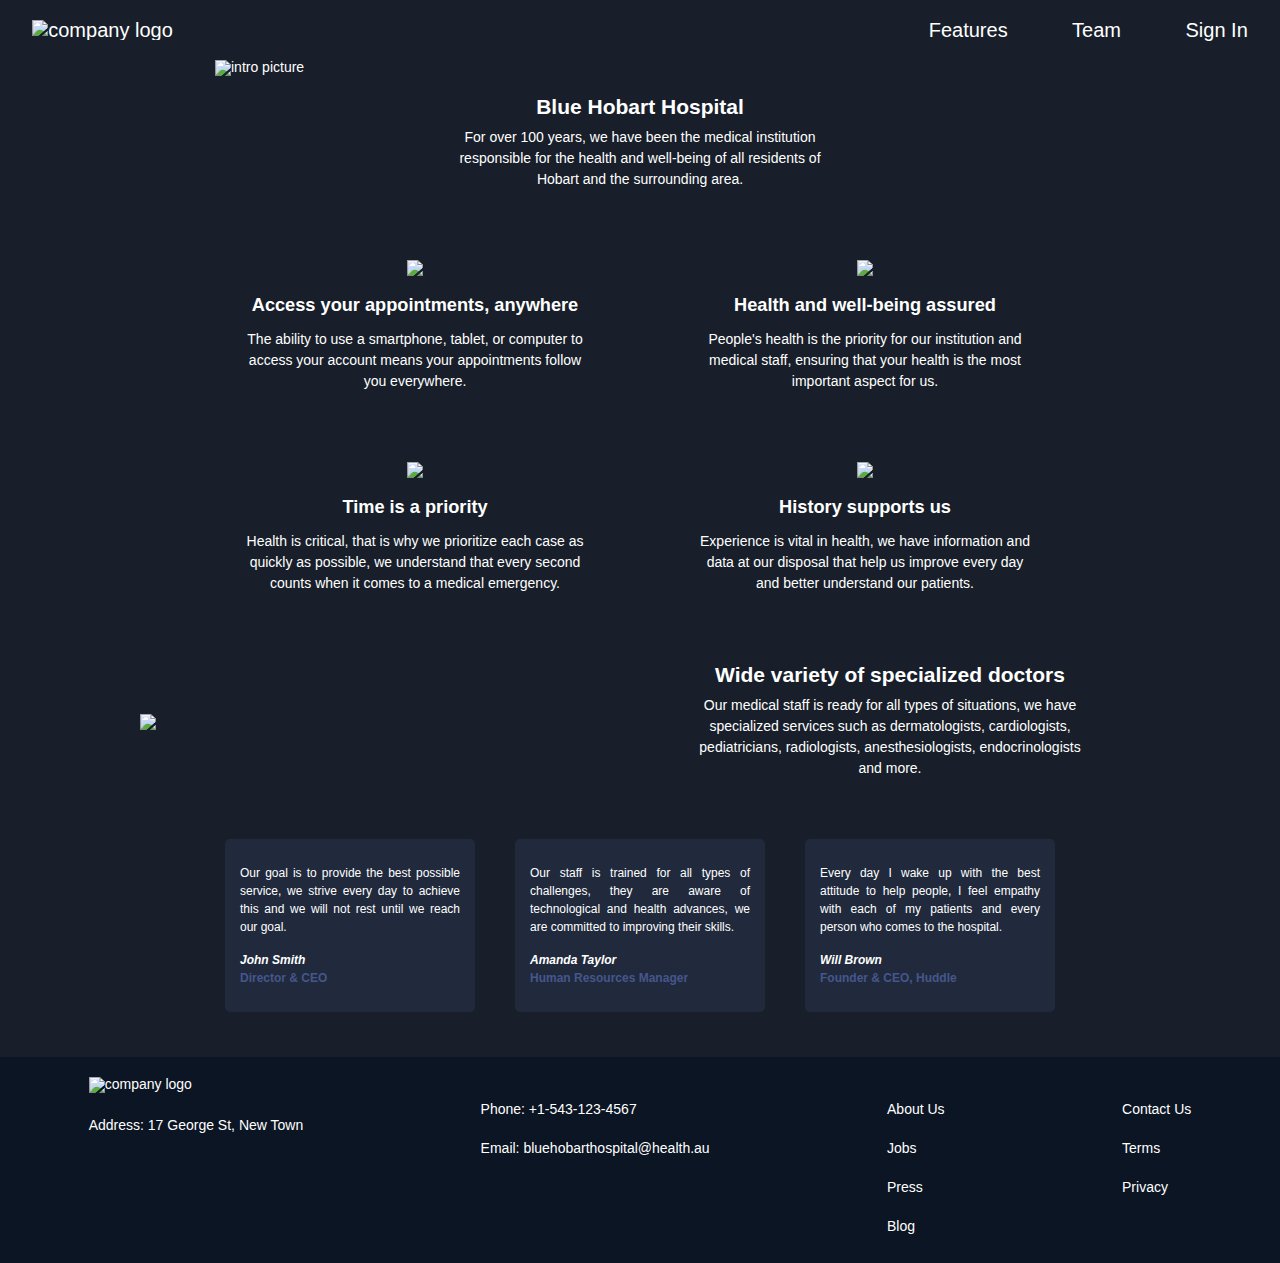
==== index.html @ 3e541d17 "Add files via upload" ====
<!DOCTYPE html>
<html lang="en">

<head>
  <meta charset="UTF-8">
  <meta name="viewport" content="width=device-width, initial-scale=1.0">
  <!-- displays site properly based on user's device -->
  <title>Homepage</title>
  <link href="stylesheet.css" rel="stylesheet">
  <link href="https://fonts.google.com/specimen/Raleway" rel="stylesheet">
  <link href="https://fonts.google.com/specimen/Open+Sans" rel="stylesheet">
</head>

<body>
  <nav>
    <p><img src="images/logo.svg" alt="company logo" class="logo"></p>
    <p class="nav_item">Features</p>
    <p class="nav_item">Team</p>
    <p class="nav_item">Sign In</p>
  </nav>

  <main>
    <header>
      <figure>
        <img src="images/hospital.png" alt="intro picture" class="main_images">
      </figure>

      <p class="headings">
        Blue Hobart Hospital
      </p>

      <p class="main_content">
        For over 100 years, we have been the medical institution responsible for
        the health and well-being of all residents of Hobart and the surrounding area.
      </p>
    </header>

    <section class="features">
      <div class="features_single">
        <figure>
          <img src="images/icon-access-anywhere.svg" class="second_images">
        </figure>
        <h1 class="second_headings">Access your appointments, anywhere</h1>
        <p class="second_content">
          The ability to use a smartphone, tablet, or computer to access your account means your
          appointments follow you everywhere.
        </p>
      </div>

      <div class="features_single">
        <figure>
          <img src="images/icon-security.svg" class="second_images">
        </figure>
        <h1 class="second_headings">Health and well-being assured</h1>
        <p class="second_content">
          People's health is the priority for our institution and medical staff, ensuring that
          your health is the most important aspect for us.
        </p>
      </div>

      <div class="features_single">
        <figure>
          <img src="images/icon-collaboration.svg" class="second_images">
        </figure>
        <h1 class="second_headings">Time is a priority</h1>
        <p class="second_content">
          Health is critical, that is why we prioritize each case as quickly as possible,
          we understand that every second counts when it comes to a medical emergency.
        </p>
      </div>

      <div class="features_single">
        <figure>
          <img src="images/icon-any-file.svg" class="second_images">
        </figure>
        <h1 class="second_headings">History supports us</h1>
        <p class="second_content">
          Experience is vital in health, we have information and data at our disposal that
          help us improve every day and better understand our patients.
        </p>
      </div>
    </section>

    <section class="doctors">
      <div class="doctors_picture">
        <figure>
          <img src="images/staff.png" class="main_images1">
        </figure>
      </div>
      <div class="doctors_information">
        <p class="headings">
          Wide variety of specialized doctors
        </p>
        <p class="main_content">
          Our medical staff is ready for all types of situations, we have specialized services
          such as dermatologists, cardiologists, pediatricians, radiologists, anesthesiologists,
          endocrinologists and more.
        </p>
        </di>
    </section>

    <section class="comments_section">
      <div class="comments">
        <p>
          Our goal is to provide the best possible service, we strive every day to achieve this
          and we will not rest until we reach our goal.
        </p>
        <div class="profile">
          <p class="author">John Smith</p>
          <p>Director & CEO</p>
        </div>
      </div>
      </div>

      <div class="comments">
        <p>
          Our staff is trained for all types of challenges, they are aware of technological and health
          advances, we are committed to improving their skills.
        </p>
        <div class="profile">
          <p class="author">Amanda Taylor</p>
          <p>Human Resources Manager</p>
        </div>
      </div>

      <div class="comments">
        <p>
          Every day I wake up with the best attitude to help people, I feel empathy with each of my
          patients and every person who comes to the hospital.
        </p>
        <div class="profile">
          <p class="author">Will Brown</p>
          <p>Founder & CEO, Huddle</p>
        </div>
      </div>
    </section>

  </main>

  <footer>
    <diV class="footer">
      <fig>
        <img src="images/logo.svg" alt="company logo" class="logo">
      </fig>
      <p class="footer_content">
        Address: 17 George St, New Town
      </p>
    </diV>

    <div class="footer">
      <p class="footer_content">Phone: +1-543-123-4567</p>
      <p class="footer_content">Email: bluehobarthospital@health.au</p>
    </div>

    <div class="footer">
      <p class="footer_content">About Us</p>
      <p class="footer_content">Jobs</p>
      <p class="footer_content">Press</p>
      <p class="footer_content">Blog</p>
    </div>

    <div class="footer">
      <p class="footer_content">Contact Us</p>
      <p class="footer_content">Terms</p>
      <p class="footer_content">Privacy</p>
    </div>
  </footer>


</body>

</html>
---- stylesheet.css ----
/* http://meyerweb.com/eric/tools/css/reset/ 
   v2.0 | 20110126
   License: none (public domain)
*/

html, body, div, span, applet, object, iframe,
h1, h2, h3, h4, h5, h6, p, blockquote, pre,
a, abbr, acronym, address, big, cite, code,
del, dfn, em, img, ins, kbd, q, s, samp,
small, strike, strong, sub, sup, tt, var,
b, u, i, center,
dl, dt, dd, ol, ul, li,
fieldset, form, label, legend,
table, caption, tbody, tfoot, thead, tr, th, td,
article, aside, canvas, details, embed, 
figure, figcaption, footer, header, hgroup, 
menu, nav, output, ruby, section, summary,
time, mark, audio, video {
	margin: 0;
	padding: 0;
	border: 0;
	font-size: 100%;
	font: inherit;
	vertical-align: baseline;
}
/* HTML5 display-role reset for older browsers */
article, aside, details, figcaption, figure, 
footer, header, hgroup, menu, nav, section {
	display: block;
}
body {
	line-height: 1;
}
ol, ul {
	list-style: none;
}
blockquote, q {
	quotes: none;
}
blockquote:before, blockquote:after,
q:before, q:after {
	content: '';
	content: none;
}
table {
	border-collapse: collapse;
	border-spacing: 0;
}

body {
    background-color: hsl(218, 28%, 13%);
    color: white;
    font-size: 14px;
    font-family: "Open Sans", sans-serif;
}

nav {
    display: flex;
    justify-content: space-around;
    align-items: center;
    font-size: 20px;
    font-family: "Raleway", sans-serif;
    font-weight: 400;
    padding-top: 20px;
}

nav p:nth-of-type(1) {
    width: 55%;
}


main {
    display: flex;
    flex-direction: column;
    align-items: center;
    margin: 20px 40px;
}

.main_images {
    display: block;
    margin-left: auto;
    margin-right: auto;
    width: 100%;
    margin-bottom: 20px;
}

.main_images1 {
    display: block;
    margin-left: auto;
    margin-right: auto;
    width: 100%;
    margin-bottom: 20px;
}

.headings {
    font-family: "Raleway", sans-serif;
    font-weight: 700;
    font-size: 1.5em;
    text-align: center;
}

.main_content {
    text-align: center;
    margin-top: 10px;
    margin-bottom: 70px;
    line-height: 1.5;
}

.second_images {
    display: block;
    margin-left: auto;
    margin-right: auto;
}

.second_headings {
    font-family: "Raleway", sans-serif;
    font-weight: 700;
    font-size: 1.3em;
    text-align: center;
    margin-top: 20px;
    margin-bottom: 15px;
}

.second_content {
    text-align: center;
    margin-bottom: 70px;
    line-height: 1.5;
}

.comments {
    background-color: hsl(219, 30%, 18%);
    width: 220px;
    border-radius: 5px;
    padding: 25px 15px;
    margin-bottom: 25px;
    font-size: 12px;
    line-height: 1.5;
    text-align: justify;
}

footer {
    background-color: hsl(216, 53%, 9%);
    width: 100%;
    margin: 0px;
}

.logo {
    width: 96px;
}

.profile {
    margin-top: 15px;
    color: #46568C;
    font-weight: bolder;
}

.author {
    color: white;
    font-style: italic;
}

footer {
    padding-bottom: 30px;
}

.footer {
    padding-top: 20px;
    margin-left: 40px;
    margin-right: 40px;
}

.footer_content {
    margin-top: 25px;
}

@media (min-width: 768px) {

    nav p:nth-of-type(1) {
        width: 65%;
    }

    main {
        display: flex;
        flex-direction: column;
        align-items: center;
        justify-content: center;
        margin-left: 0px;
        margin-right: 0px;
        width: 100%;
    }

    header {
        display: flex;
        flex-direction: column;
        align-items: center;
        justify-content: center;
    }

    .main_images {
        width: 850px;
    }

    .headings {
        width: 500px;
    }

    .main_content {
        width: 400px;
    }

    .features {
        display: flex;
        flex-direction: row;
        align-items: baseline;
        justify-content: space-between;
        width: 850px;
        flex-wrap: wrap;
    }

    .features_single {
        width: 400px;
        display: flex;
        flex-direction: column;
        align-items: center;
        justify-content: center;
    }

    .second_headings {
        width: 330px;
    }

    .second_content {
        width: 340px;
    }

    .main_images1 {
        margin-bottom: 0px;
        width: 500px;
    }

    .doctors {
   
        display: flex;
        flex-direction: row;
        align-items: center;
        margin-bottom: 60px;
 
    }

    div .main_content:nth-last-child(1) {
        margin-bottom: 0px;
    }

    .doctors_picture {
        
    }

    .doctors_information {
        display: flex;
        flex-direction: column;
        align-items: center;

    }

    .comments_section {
        display: flex;
        flex-direction: row;
        justify-content: space-around;
    }

    .comments {
        margin-right: 20px;
        margin-left: 20px;
    }

    footer {
        width: 100%;


        display: flex;
        justify-content: space-around;
    }

    

}

@media (max-width: 768px) and (min-width: 576px) {


    nav p:nth-of-type(1) {
        width: 65%;
    }

    main {
        width: 400px;
        display: flex;
        flex-direction: column;
        align-items: center;
        justify-content: center;
        margin-left: auto;
        margin-right: auto;
    }
}
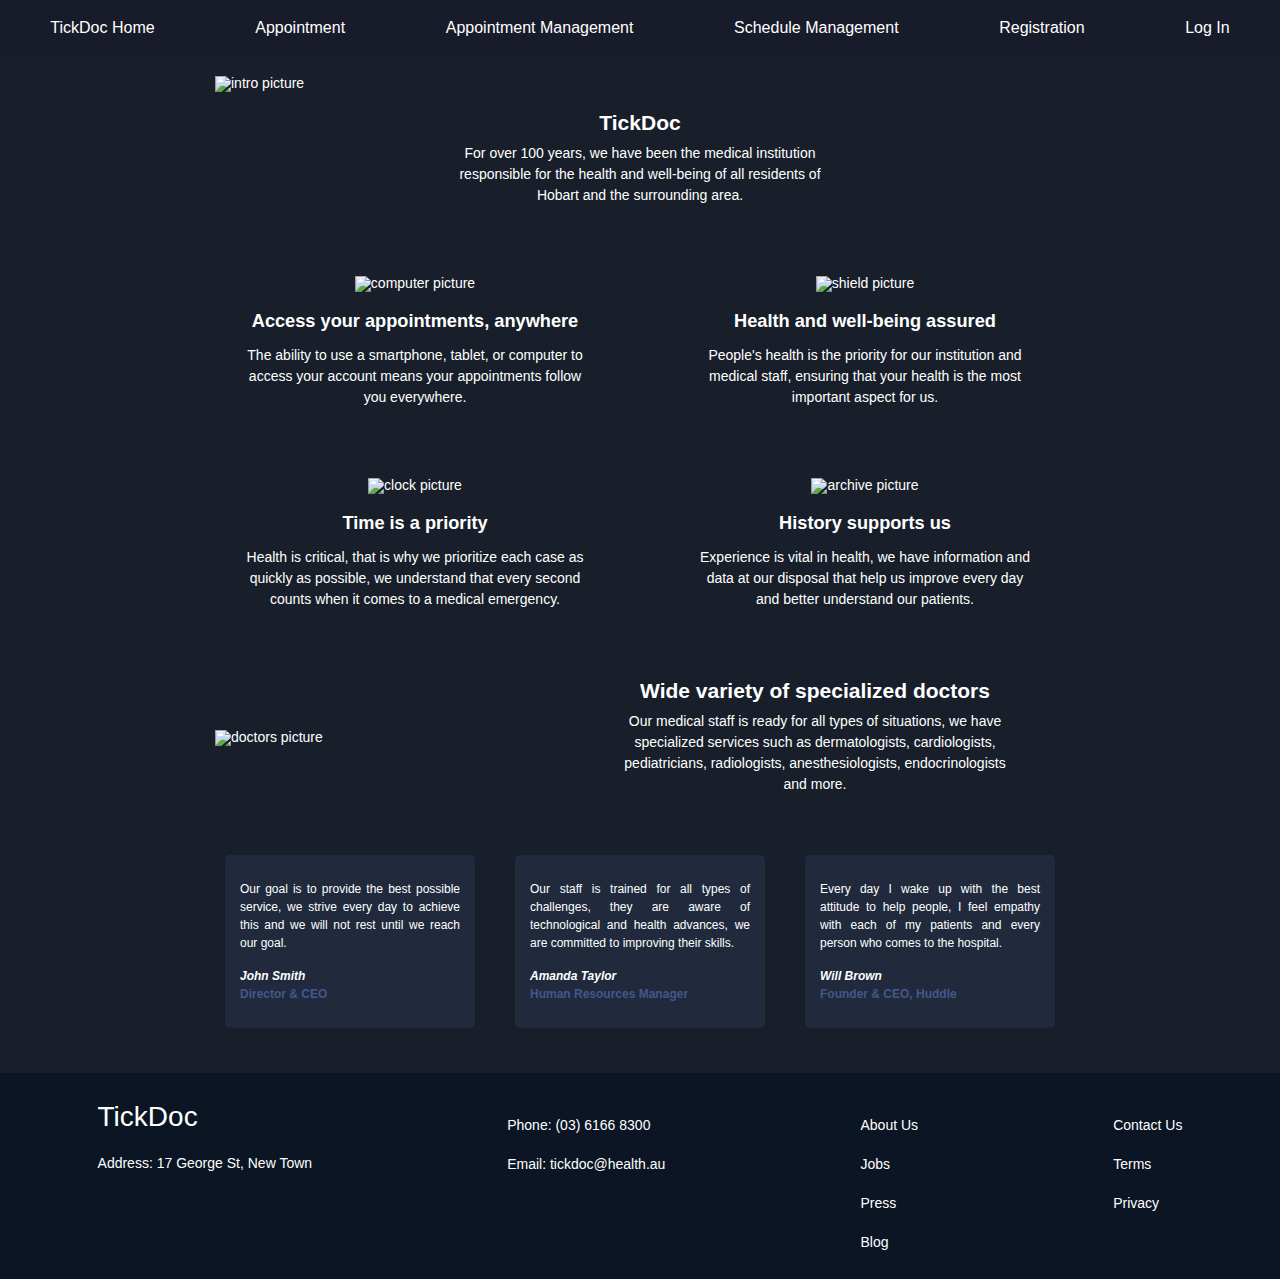
==== commit b7d1c4aa: "Add files via upload" ====
--- a/index.html
+++ b/index.html
@@ -4,7 +4,6 @@
 <head>
   <meta charset="UTF-8">
   <meta name="viewport" content="width=device-width, initial-scale=1.0">
-  <!-- displays site properly based on user's device -->
   <title>Homepage</title>
   <link href="stylesheet.css" rel="stylesheet">
   <link href="https://fonts.google.com/specimen/Raleway" rel="stylesheet">
@@ -13,10 +12,12 @@
 
 <body>
   <nav>
-    <p><img src="images/logo.svg" alt="company logo" class="logo"></p>
-    <p class="nav_item">Features</p>
-    <p class="nav_item">Team</p>
-    <p class="nav_item">Sign In</p>
+    <p class="nav_item"><a href="index.html">TickDoc Home</a></p>
+    <p class="nav_item"><a href="appointment_site.html">Appointment</a></p>
+    <p class="nav_item"><a href="appointment_management_patients.html">Appointment Management</a></p>
+    <p class="nav_item"><a href="appointment_schedule_management.html">Schedule Management</a></p>
+    <p class="nav_item"><a href="registration.html">Registration</a></p>
+    <p class="nav_item"><a href="login.html">Log In</a></p>
   </nav>
 
   <main>
@@ -26,7 +27,7 @@
       </figure>
 
       <p class="headings">
-        Blue Hobart Hospital
+        TickDoc
       </p>
 
       <p class="main_content">
@@ -38,7 +39,7 @@
     <section class="features">
       <div class="features_single">
         <figure>
-          <img src="images/icon-access-anywhere.svg" class="second_images">
+          <img src="images/icon-access-anywhere.svg" class="second_images" alt="computer picture">
         </figure>
         <h1 class="second_headings">Access your appointments, anywhere</h1>
         <p class="second_content">
@@ -49,7 +50,7 @@
 
       <div class="features_single">
         <figure>
-          <img src="images/icon-security.svg" class="second_images">
+          <img src="images/icon-security.svg" class="second_images" alt="shield picture">
         </figure>
         <h1 class="second_headings">Health and well-being assured</h1>
         <p class="second_content">
@@ -60,7 +61,7 @@
 
       <div class="features_single">
         <figure>
-          <img src="images/icon-collaboration.svg" class="second_images">
+          <img src="images/icon-collaboration.svg" class="second_images" alt="clock picture">
         </figure>
         <h1 class="second_headings">Time is a priority</h1>
         <p class="second_content">
@@ -71,7 +72,7 @@
 
       <div class="features_single">
         <figure>
-          <img src="images/icon-any-file.svg" class="second_images">
+          <img src="images/icon-any-file.svg" class="second_images" alt="archive picture">
         </figure>
         <h1 class="second_headings">History supports us</h1>
         <p class="second_content">
@@ -84,7 +85,7 @@
     <section class="doctors">
       <div class="doctors_picture">
         <figure>
-          <img src="images/staff.png" class="main_images1">
+          <img src="images/staff.png" class="main_images1" alt="doctors picture">
         </figure>
       </div>
       <div class="doctors_information">
@@ -139,17 +140,17 @@
 
   <footer>
     <diV class="footer">
-      <fig>
-        <img src="images/logo.svg" alt="company logo" class="logo">
-      </fig>
+      <p class="tickDoc_footer">
+        TickDoc
+      </p>
       <p class="footer_content">
         Address: 17 George St, New Town
       </p>
     </diV>
 
     <div class="footer">
-      <p class="footer_content">Phone: +1-543-123-4567</p>
-      <p class="footer_content">Email: bluehobarthospital@health.au</p>
+      <p class="footer_content">Phone: (03) 6166 8300</p>
+      <p class="footer_content">Email: tickdoc@health.au</p>
     </div>
 
     <div class="footer">
@@ -169,4 +170,6 @@
 
 </body>
 
-</html>+</html>
+
+<!-- https://www.frontendmentor.io/home to take as a reference or home page-->--- a/stylesheet.css
+++ b/stylesheet.css
@@ -1,51 +1,142 @@
+/* CSS Tools: Reset CSS */
+
 /* http://meyerweb.com/eric/tools/css/reset/ 
    v2.0 | 20110126
    License: none (public domain)
 */
 
-html, body, div, span, applet, object, iframe,
-h1, h2, h3, h4, h5, h6, p, blockquote, pre,
-a, abbr, acronym, address, big, cite, code,
-del, dfn, em, img, ins, kbd, q, s, samp,
-small, strike, strong, sub, sup, tt, var,
-b, u, i, center,
-dl, dt, dd, ol, ul, li,
-fieldset, form, label, legend,
-table, caption, tbody, tfoot, thead, tr, th, td,
-article, aside, canvas, details, embed, 
-figure, figcaption, footer, header, hgroup, 
-menu, nav, output, ruby, section, summary,
-time, mark, audio, video {
-	margin: 0;
-	padding: 0;
-	border: 0;
-	font-size: 100%;
-	font: inherit;
-	vertical-align: baseline;
-}
+html,
+body,
+div,
+span,
+applet,
+object,
+iframe,
+h1,
+h2,
+h3,
+h4,
+h5,
+h6,
+p,
+blockquote,
+pre,
+a,
+abbr,
+acronym,
+address,
+big,
+cite,
+code,
+del,
+dfn,
+em,
+img,
+ins,
+kbd,
+q,
+s,
+samp,
+small,
+strike,
+strong,
+sub,
+sup,
+tt,
+var,
+b,
+u,
+i,
+center,
+dl,
+dt,
+dd,
+ol,
+ul,
+li,
+fieldset,
+form,
+label,
+legend,
+table,
+caption,
+tbody,
+tfoot,
+thead,
+tr,
+th,
+td,
+article,
+aside,
+canvas,
+details,
+embed,
+figure,
+figcaption,
+footer,
+header,
+hgroup,
+menu,
+nav,
+output,
+ruby,
+section,
+summary,
+time,
+mark,
+audio,
+video {
+    margin: 0;
+    padding: 0;
+    border: 0;
+    font-size: 100%;
+    font: inherit;
+    vertical-align: baseline;
+}
+
 /* HTML5 display-role reset for older browsers */
-article, aside, details, figcaption, figure, 
-footer, header, hgroup, menu, nav, section {
-	display: block;
-}
+article,
+aside,
+details,
+figcaption,
+figure,
+footer,
+header,
+hgroup,
+menu,
+nav,
+section {
+    display: block;
+}
+
 body {
-	line-height: 1;
-}
-ol, ul {
-	list-style: none;
-}
-blockquote, q {
-	quotes: none;
-}
-blockquote:before, blockquote:after,
-q:before, q:after {
-	content: '';
-	content: none;
-}
+    line-height: 1;
+}
+
+ol,
+ul {
+    list-style: none;
+}
+
+blockquote,
+q {
+    quotes: none;
+}
+
+blockquote:before,
+blockquote:after,
+q:before,
+q:after {
+    content: '';
+    content: none;
+}
+
 table {
-	border-collapse: collapse;
-	border-spacing: 0;
-}
+    border-collapse: collapse;
+    border-spacing: 0;
+}
+
+/* -----------Our CSS style-----------*/
 
 body {
     background-color: hsl(218, 28%, 13%);
@@ -56,18 +147,30 @@
 
 nav {
     display: flex;
+    flex-direction: column;
     justify-content: space-around;
     align-items: center;
-    font-size: 20px;
+    flex-wrap: wrap;
+    font-size: 16px;
     font-family: "Raleway", sans-serif;
     font-weight: 400;
     padding-top: 20px;
-}
-
-nav p:nth-of-type(1) {
-    width: 55%;
-}
-
+    padding-bottom: 0px;
+    background-color: hsl(230, 28%, 13%);
+}
+
+nav p {
+    margin-bottom: 20px;
+}
+
+nav p:hover {
+    color: rgb(178, 220, 255);
+}
+
+a {
+    color: inherit;
+    text-decoration: none;
+}
 
 main {
     display: flex;
@@ -144,10 +247,6 @@
     margin: 0px;
 }
 
-.logo {
-    width: 96px;
-}
-
 .profile {
     margin-top: 15px;
     color: #46568C;
@@ -173,10 +272,48 @@
     margin-top: 25px;
 }
 
-@media (min-width: 768px) {
-
-    nav p:nth-of-type(1) {
-        width: 65%;
+.tickDoc_footer {
+    margin-top: 10px;
+    font-size: 28px;
+}
+
+@media (max-width: 850px) and (min-width: 576px) {
+
+    nav {
+        display: flex;
+        flex-direction: row;
+        justify-content: space-around;
+        align-items: center;
+        flex-wrap: wrap;
+        text-align: center;
+        padding-bottom: 0px;
+    }
+
+    nav p {
+        width: 16.66%;
+    }
+
+    main {
+        width: 400px;
+        display: flex;
+        flex-direction: column;
+        align-items: center;
+        justify-content: center;
+        margin-left: auto;
+        margin-right: auto;
+    }
+}
+
+@media (min-width: 850px) {
+
+    nav {
+        display: flex;
+        flex-direction: row;
+        justify-content: space-around;
+        align-items: center;
+        flex-wrap: wrap;
+        text-align: center;
+        padding-bottom: 0px;
     }
 
     main {
@@ -201,7 +338,7 @@
     }
 
     .headings {
-        width: 500px;
+        width: 100%;
     }
 
     .main_content {
@@ -235,31 +372,29 @@
 
     .main_images1 {
         margin-bottom: 0px;
-        width: 500px;
+        min-width: 400px;
     }
 
     .doctors {
-   
         display: flex;
         flex-direction: row;
         align-items: center;
         margin-bottom: 60px;
- 
+        min-width: 850px;
+        max-width: 1100px;
+        margin-left: 20px;
+        margin-right: 20px;
     }
 
     div .main_content:nth-last-child(1) {
         margin-bottom: 0px;
     }
 
-    .doctors_picture {
-        
-    }
-
     .doctors_information {
         display: flex;
         flex-direction: column;
         align-items: center;
-
+        min-width: 400px;
     }
 
     .comments_section {
@@ -275,30 +410,7 @@
 
     footer {
         width: 100%;
-
-
         display: flex;
         justify-content: space-around;
     }
-
-    
-
-}
-
-@media (max-width: 768px) and (min-width: 576px) {
-
-
-    nav p:nth-of-type(1) {
-        width: 65%;
-    }
-
-    main {
-        width: 400px;
-        display: flex;
-        flex-direction: column;
-        align-items: center;
-        justify-content: center;
-        margin-left: auto;
-        margin-right: auto;
-    }
 }